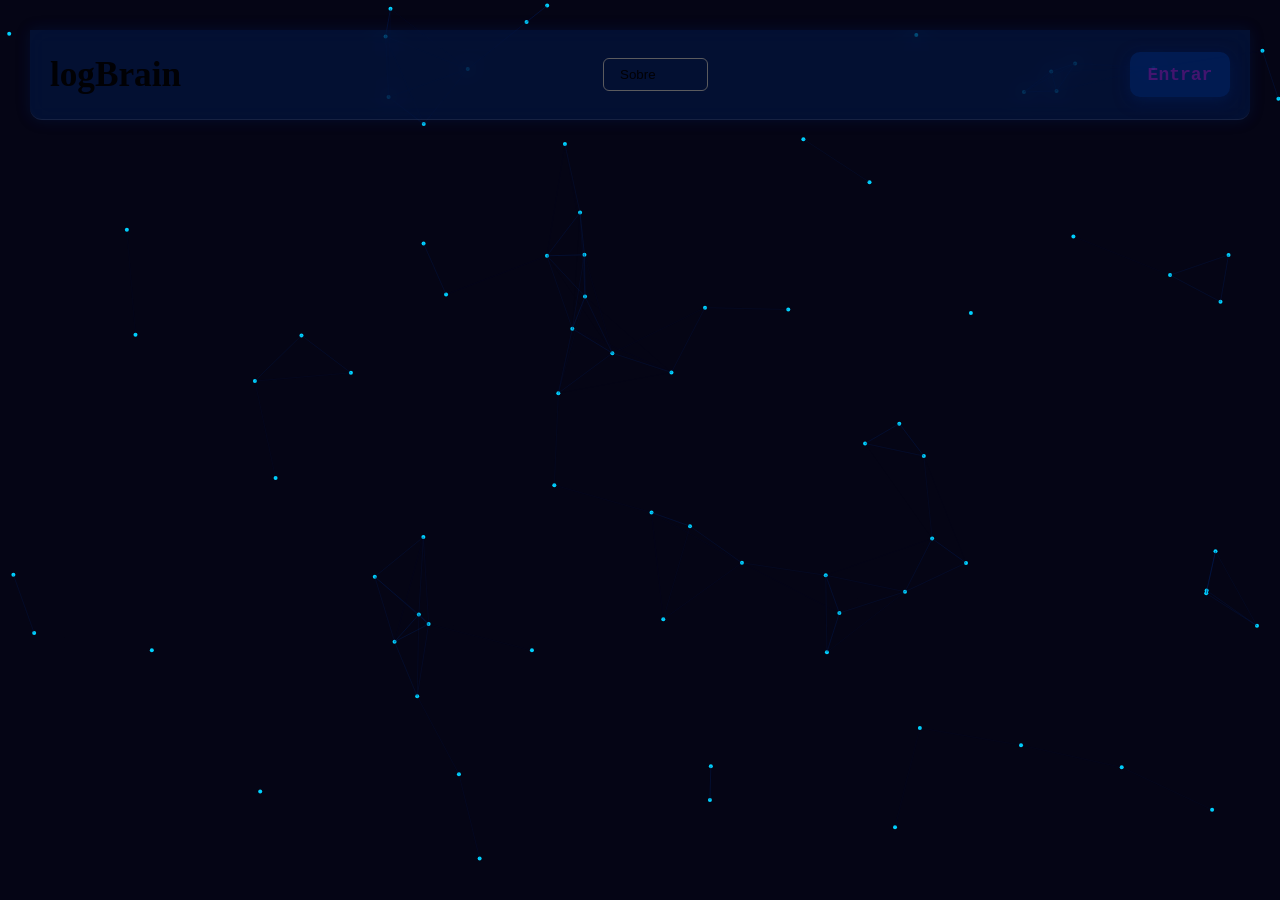
==== index.html @ 6535cbdd "tela-1" ====
<!DOCTYPE html>
<html lang="pt-br">

<head>
  <meta charset="UTF-8">
  <meta name="viewport" content="width=device-width, initial-scale=1.0">
  <link rel="icon" type="image/x-icon" href="assets/img/logistica-global.png">
  <link rel="stylesheet" href="assets/css/style.css">
  <title>logBrain</title>
</head>

<body>

  <canvas id="bg-animado"></canvas>



  <header id="topo">
    <h1>logBrain</h1>
   <select name="info" id="info" class="select-topo">
    <option value="" disabled selected hidden>Sobre</option>
    
    <option value="devs">Devs</option>
    <option value="tecnologias">Tecnologias</option>
    <option value="historia">História</option>
  </select>

  <nav>
    <ul>
      <li>
        <button id="enter">
          <a href="">Entrar</a>
        </button>
      </li>
    </ul>
  </nav>
  </header>
  <script src="assets/js/script.js"></script>
</body>

</html>
---- assets/css/style.css ----
* {
  margin: 0;
  padding: 0;
  box-sizing: border-box;
}

body {
    margin: 0;
    padding: 30px;
    box-sizing: border-box;
    font-family: 'Segoe UI', Tahoma, Geneva, Verdana, sans-serif;
    
    /* Configuração do Background */
   
    
    height: 100vh;
}

#bg-animado {
  position: fixed;
    top: 0;
    left: 0;
    width: 100vw;
    height: 100vh;
    z-index: -1; /* Joga o canvas para trás de tudo */
    background-color: #050515; /* Um fundo escuro que combina com o seu tema */
}

#topo { 
  height: 10vh; 
  width: 100%; 
  
  background-color: rgba(0, 35, 101, 0.5); 
  
  backdrop-filter: blur(10px); 
  
  display: flex;
  align-items: center;
  justify-content: space-between; 
  
  box-sizing: border-box; 
  padding: 0 20px;

  border-bottom-left-radius: 12px;
  border-bottom-right-radius: 12px;
  
  border-bottom: 1px solid rgba(255, 255, 255, 0.1); 
  
  box-shadow: 0 0 15px rgba(0, 35, 101, 0.4);
  opacity: 77%;

  position: relative;
  z-index: 1;
}


header h1 {
  font-size: calc(1rem + 1.5vw); 
  font-family: serif;
  color: black;
}

#enter {
  font-size: 18px;
  font-family: 'Courier New', Courier, monospace;
  font-weight: bold;
  color: #ffffff;
  border-radius: 10px;
  height: 45px;
  width: 100px;
  background-color: #002365;
  border: none;
  box-shadow: 0 4px 15px rgba(0, 35, 101, 0.6);
  cursor: pointer;
  transition: all 0.3 ease;
}

#enter :hover {
    opacity: 71%;
    background-color: #001845; 
    box-shadow: 0 6px 20px rgba(0, 210, 255, 0.4); 
    transform: translateY(-2px);
}

#enter a {
  text-decoration: none;
}

ul {
  list-style-type: none;
}

.select-topo {
    background: none;
    color: none;
    padding: 8px 16px;
    border-radius: 6px;
    font-family: inherit;
    font-weight: 500;
    cursor: pointer;
    outline: none;
    transition: all 0.3s ease;
    appearance: none;
    -webkit-appearance: none;
    -moz-appearance: none;
}

.select-topo:hover {
    border-color: #00d2ff;
    background-color: rgba(0, 35, 101, 0.6);

}

.select-topo option {
    background-color: #002365;
    color: #ffffff;
    cursor: pointer;
}
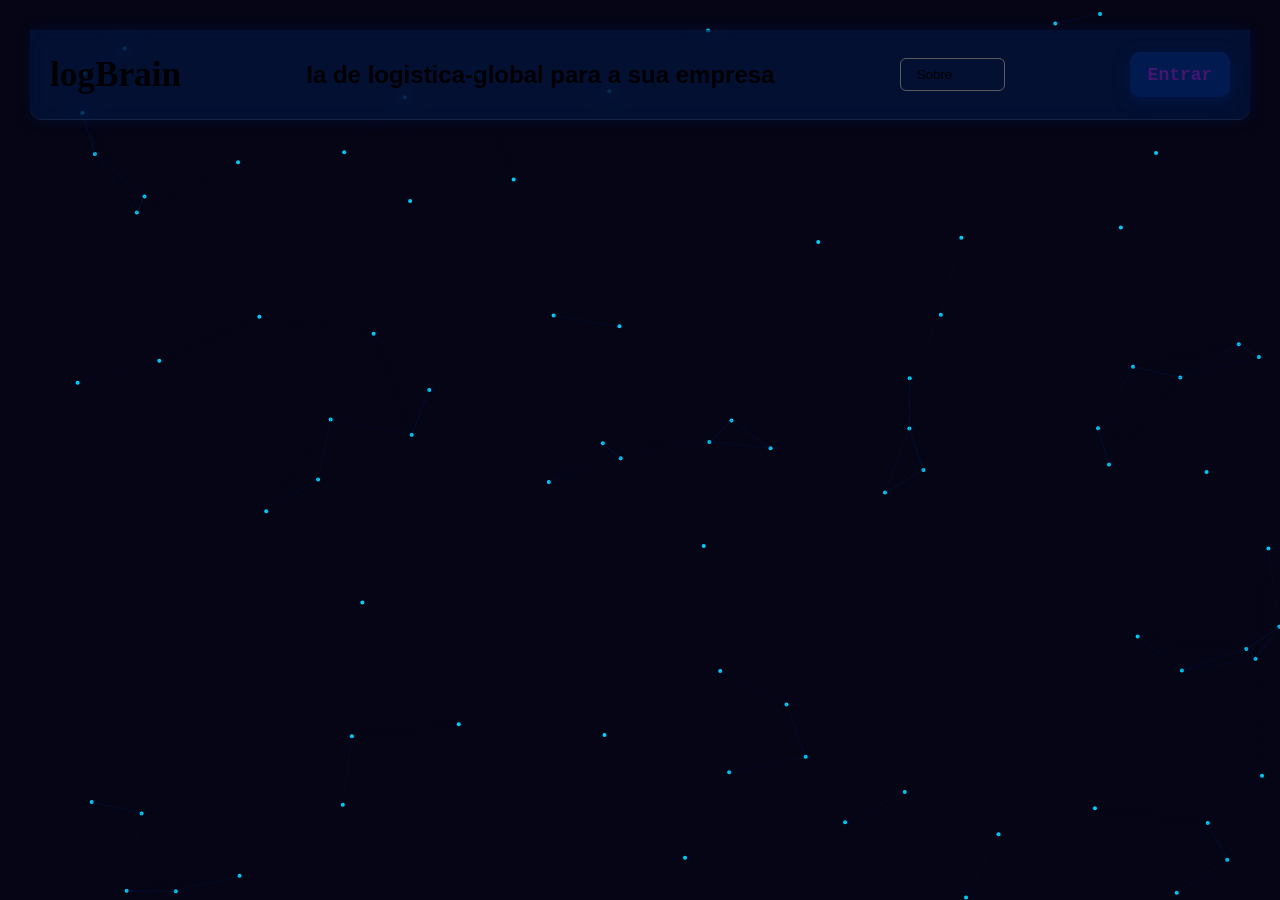
==== commit 7d14da77: "teste de commit" ====
--- a/index.html
+++ b/index.html
@@ -17,6 +17,7 @@
 
   <header id="topo">
     <h1>logBrain</h1>
+    <h2>Ia de logistica-global para a sua empresa</h2>
    <select name="info" id="info" class="select-topo">
     <option value="" disabled selected hidden>Sobre</option>
     
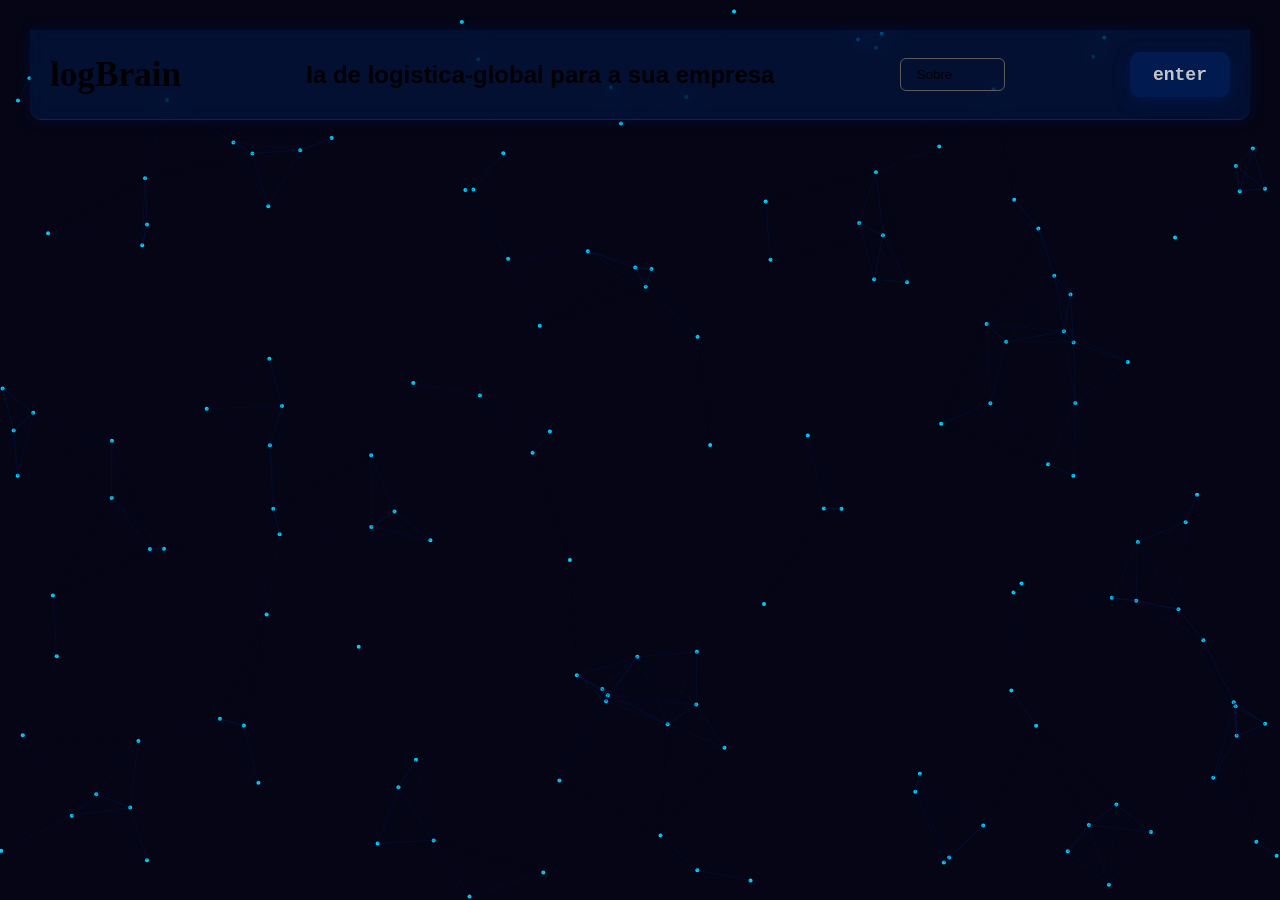
==== commit a7b64bf9: "tela de login 1" ====
--- a/index.html
+++ b/index.html
@@ -29,14 +29,13 @@
   <nav>
     <ul>
       <li>
-        <button id="enter">
-          <a href="">Entrar</a>
-        </button>
+        <a href="login.html">
+          <button id="enter">enter</button>
+        </a>
       </li>
     </ul>
   </nav>
   </header>
   <script src="assets/js/script.js"></script>
 </body>
-
 </html>
--- a/assets/css/style.css
+++ b/assets/css/style.css
@@ -9,10 +9,6 @@
     padding: 30px;
     box-sizing: border-box;
     font-family: 'Segoe UI', Tahoma, Geneva, Verdana, sans-serif;
-    
-    /* Configuração do Background */
-   
-    
     height: 100vh;
 }
 
@@ -29,30 +25,21 @@
 #topo { 
   height: 10vh; 
   width: 100%; 
-  
   background-color: rgba(0, 35, 101, 0.5); 
-  
   backdrop-filter: blur(10px); 
-  
   display: flex;
   align-items: center;
   justify-content: space-between; 
-  
   box-sizing: border-box; 
   padding: 0 20px;
-
   border-bottom-left-radius: 12px;
   border-bottom-right-radius: 12px;
-  
   border-bottom: 1px solid rgba(255, 255, 255, 0.1); 
-  
   box-shadow: 0 0 15px rgba(0, 35, 101, 0.4);
   opacity: 77%;
-
   position: relative;
   z-index: 1;
 }
-
 
 header h1 {
   font-size: calc(1rem + 1.5vw); 
@@ -112,7 +99,73 @@
 }
 
 .select-topo option {
-    background-color: #002365;
-    color: #ffffff;
-    cursor: pointer;
+  background-color: #002365;
+  color: #ffffff;
+  cursor: pointer;
+}
+
+.login-main {
+  height: calc(100vh - 60px);
+  display: flex;
+  align-items: center;
+  justify-content: center;
+}
+
+.login {
+  width: 400px;
+  height: 60vh;
+  padding: 30px;
+  border-radius: 12px;
+  background-color: rgba(17, 24, 68, 0.85);
+  display: flex;
+  flex-direction: column;
+  align-items: center;
+  justify-content: center;
+  margin: 0;
+}
+.login h1 {
+  font-size: calc(1rem + 1.5vw); 
+  font-family: 'Bitcount Grid Double', sans-serif;
+  color: black;
+  text-align: center;
+  margin-bottom: 20px; 
+}
+
+.login input {
+  width: 90%;
+  height: 30%;
+  padding: 10px;
+  margin: 25px 0;
+  border-radius: 20px;
+  border: none;
+  color: black;
+  font-size: calc(1rem + 0.5vw);
+  font-family: Georgia, 'Times New Roman', Times, serif;
+}
+
+.login a {
+  color: #2B4353;
+  text-decoration: none;
+  font-weight: bold;
+}
+
+#acessar {
+  font-size: 18px;
+  font-family: 'Courier New', Courier, monospace;
+  font-weight: bold;
+  color: #ffffff;
+  border-radius: 10px;
+  height: 45px;
+  width: 100px;
+  background-color: #002365;
+  margin: 10px;
+  border: none;
+  box-shadow: 0 4px 15px rgba(0, 35, 101, 0.6);
+  cursor: pointer;
+  transition: all 0.3 ease;
+}
+
+#acessar:disabled {
+  opacity: 0.5;
+  cursor: not-allowed;
 }
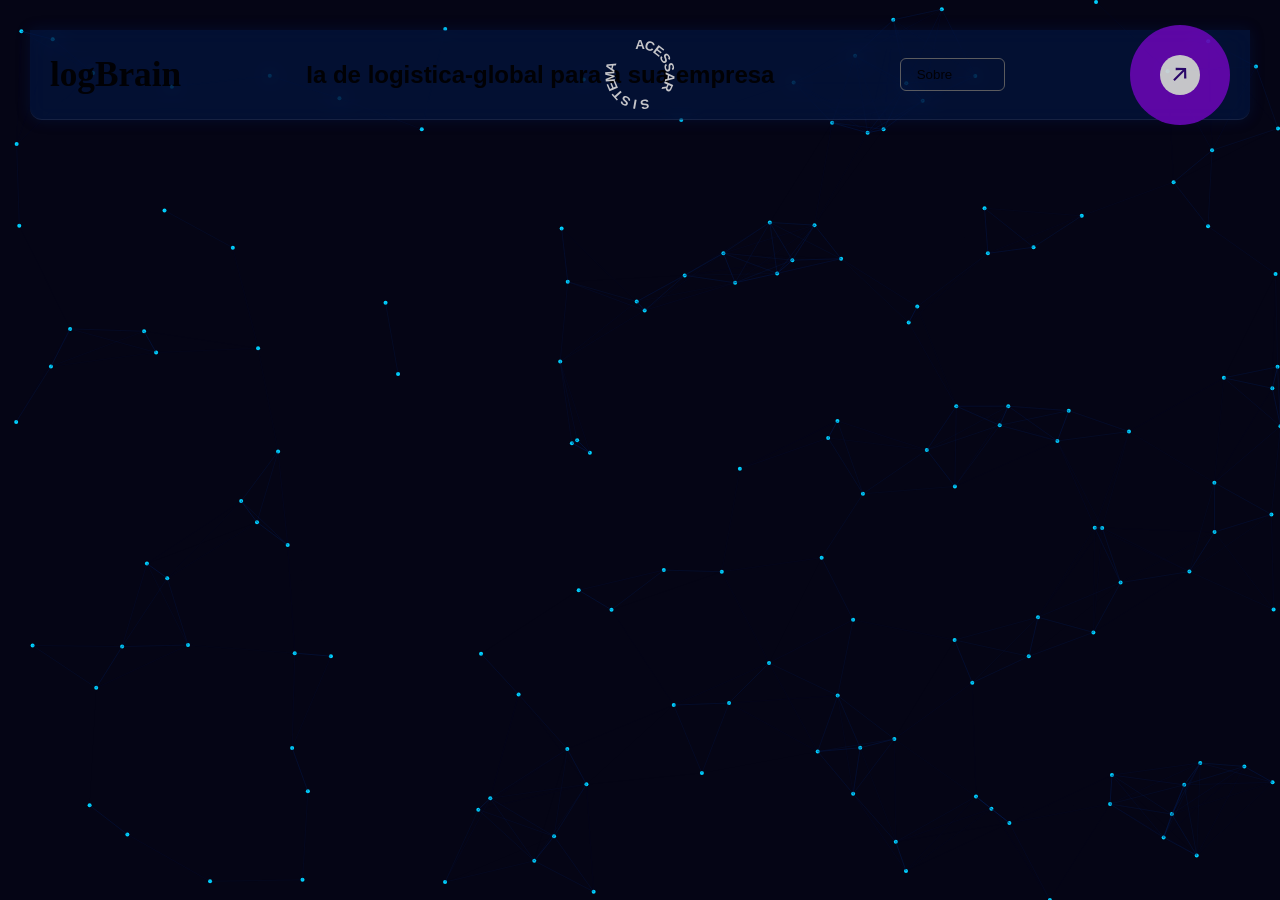
==== commit 365c80c4: "commit button" ====
--- a/index.html
+++ b/index.html
@@ -18,24 +18,59 @@
   <header id="topo">
     <h1>logBrain</h1>
     <h2>Ia de logistica-global para a sua empresa</h2>
-   <select name="info" id="info" class="select-topo">
-    <option value="" disabled selected hidden>Sobre</option>
-    
-    <option value="devs">Devs</option>
-    <option value="tecnologias">Tecnologias</option>
-    <option value="historia">História</option>
-  </select>
+    <select name="info" id="info" class="select-topo">
+      <option value="" disabled selected hidden>Sobre</option>
 
-  <nav>
-    <ul>
-      <li>
-        <a href="login.html">
-          <button id="enter">enter</button>
-        </a>
-      </li>
-    </ul>
-  </nav>
+      <option value="devs">Devs</option>
+      <option value="tecnologias">Tecnologias</option>
+      <option value="historia">História</option>
+    </select>
+    <nav>
+      <ul>
+        <li>
+          <a href="login.html">
+            <!-- From Uiverse.io by Creatlydev -->
+            <button class="button">
+              <p class="button__text">
+                <span style="--index: 0;">A</span>
+                <span style="--index: 1;">C</span>
+                <span style="--index: 2;">E</span>
+                <span style="--index: 3;">S</span>
+                <span style="--index: 4;">S</span>
+                <span style="--index: 5;">A</span>
+                <span style="--index: 6;">R</span>
+                <span style="--index: 7;"> </span>
+                <span style="--index: 8;"> </span>
+                <span style="--index: 9;">S</span>
+                <span style="--index: 10;">I</span>
+                <span style="--index: 11;">S</span>
+                <span style="--index: 12;">T</span>
+                <span style="--index: 13;">E</span>
+                <span style="--index: 14;">M</span>
+                <span style="--index: 15;">A</span>
+              </p>
+
+              <div class="button__circle">
+                <svg viewBox="0 0 14 15" fill="none" xmlns="http://www.w3.org/2000/svg" class="button__icon" width="14">
+                  <path
+                    d="M13.376 11.552l-.264-10.44-10.44-.24.024 2.28 6.96-.048L.2 12.56l1.488 1.488 9.432-9.432-.048 6.912 2.304.024z"
+                    fill="currentColor"></path>
+                </svg>
+
+                <svg viewBox="0 0 14 15" fill="none" width="14" xmlns="http://www.w3.org/2000/svg"
+                  class="button__icon button__icon--copy">
+                  <path
+                    d="M13.376 11.552l-.264-10.44-10.44-.24.024 2.28 6.96-.048L.2 12.56l1.488 1.488 9.432-9.432-.048 6.912 2.304.024z"
+                    fill="currentColor"></path>
+                </svg>
+              </div>
+            </button>
+          </a>
+        </li>
+      </ul>
+    </nav>
   </header>
   <script src="assets/js/script.js"></script>
 </body>
+
 </html>
--- a/assets/css/style.css
+++ b/assets/css/style.css
@@ -47,31 +47,80 @@
   color: black;
 }
 
-#enter {
-  font-size: 18px;
-  font-family: 'Courier New', Courier, monospace;
-  font-weight: bold;
-  color: #ffffff;
-  border-radius: 10px;
-  height: 45px;
+/* From Uiverse.io by Creatlydev */ 
+.button {
+  cursor: pointer;
+  border: none;
+  background: #7808d0;
+  color: #fff;
   width: 100px;
-  background-color: #002365;
-  border: none;
-  box-shadow: 0 4px 15px rgba(0, 35, 101, 0.6);
-  cursor: pointer;
-  transition: all 0.3 ease;
-}
-
-#enter :hover {
-    opacity: 71%;
-    background-color: #001845; 
-    box-shadow: 0 6px 20px rgba(0, 210, 255, 0.4); 
-    transform: translateY(-2px);
-}
-
-#enter a {
-  text-decoration: none;
-}
+  height: 100px;
+  border-radius: 50%;
+  overflow: hidden;
+  position: relative;
+  display: grid;
+  place-content: center;
+  transition:
+    background 300ms,
+    transform 200ms;
+  font-weight: 600;
+}
+
+.button__text {
+  position: absolute;
+  inset: 0;
+  animation: text-rotation 8s linear infinite;
+
+  > span {
+    position:fixed;
+    transform: rotate(calc(19deg * var(--index)));
+    inset: 7px;
+  }
+}
+
+.button__circle {
+  position: relative;
+  width: 40px;
+  height: 40px;
+  overflow: hidden;
+  background: #fff;
+  color: #360982;
+  border-radius: 50%;
+  display: flex;
+  align-items: center;
+  justify-content: center;
+}
+
+.button__icon--copy {
+  position: absolute;
+  transform: translate(-150%, 150%);
+}
+
+.button:hover {
+  background: #000;
+  transform: scale(1.05);
+}
+
+.button:hover .button__icon {
+  color: #000;
+}
+
+.button:hover .button__icon:first-child {
+  transition: transform 0.3s ease-in-out;
+  transform: translate(150%, -150%);
+}
+
+.button:hover .button__icon--copy {
+  transition: transform 0.3s ease-in-out 0.1s;
+  transform: translate(0);
+}
+
+@keyframes text-rotation {
+  to {
+    rotate: 360deg;
+  }
+}
+
 
 ul {
   list-style-type: none;
